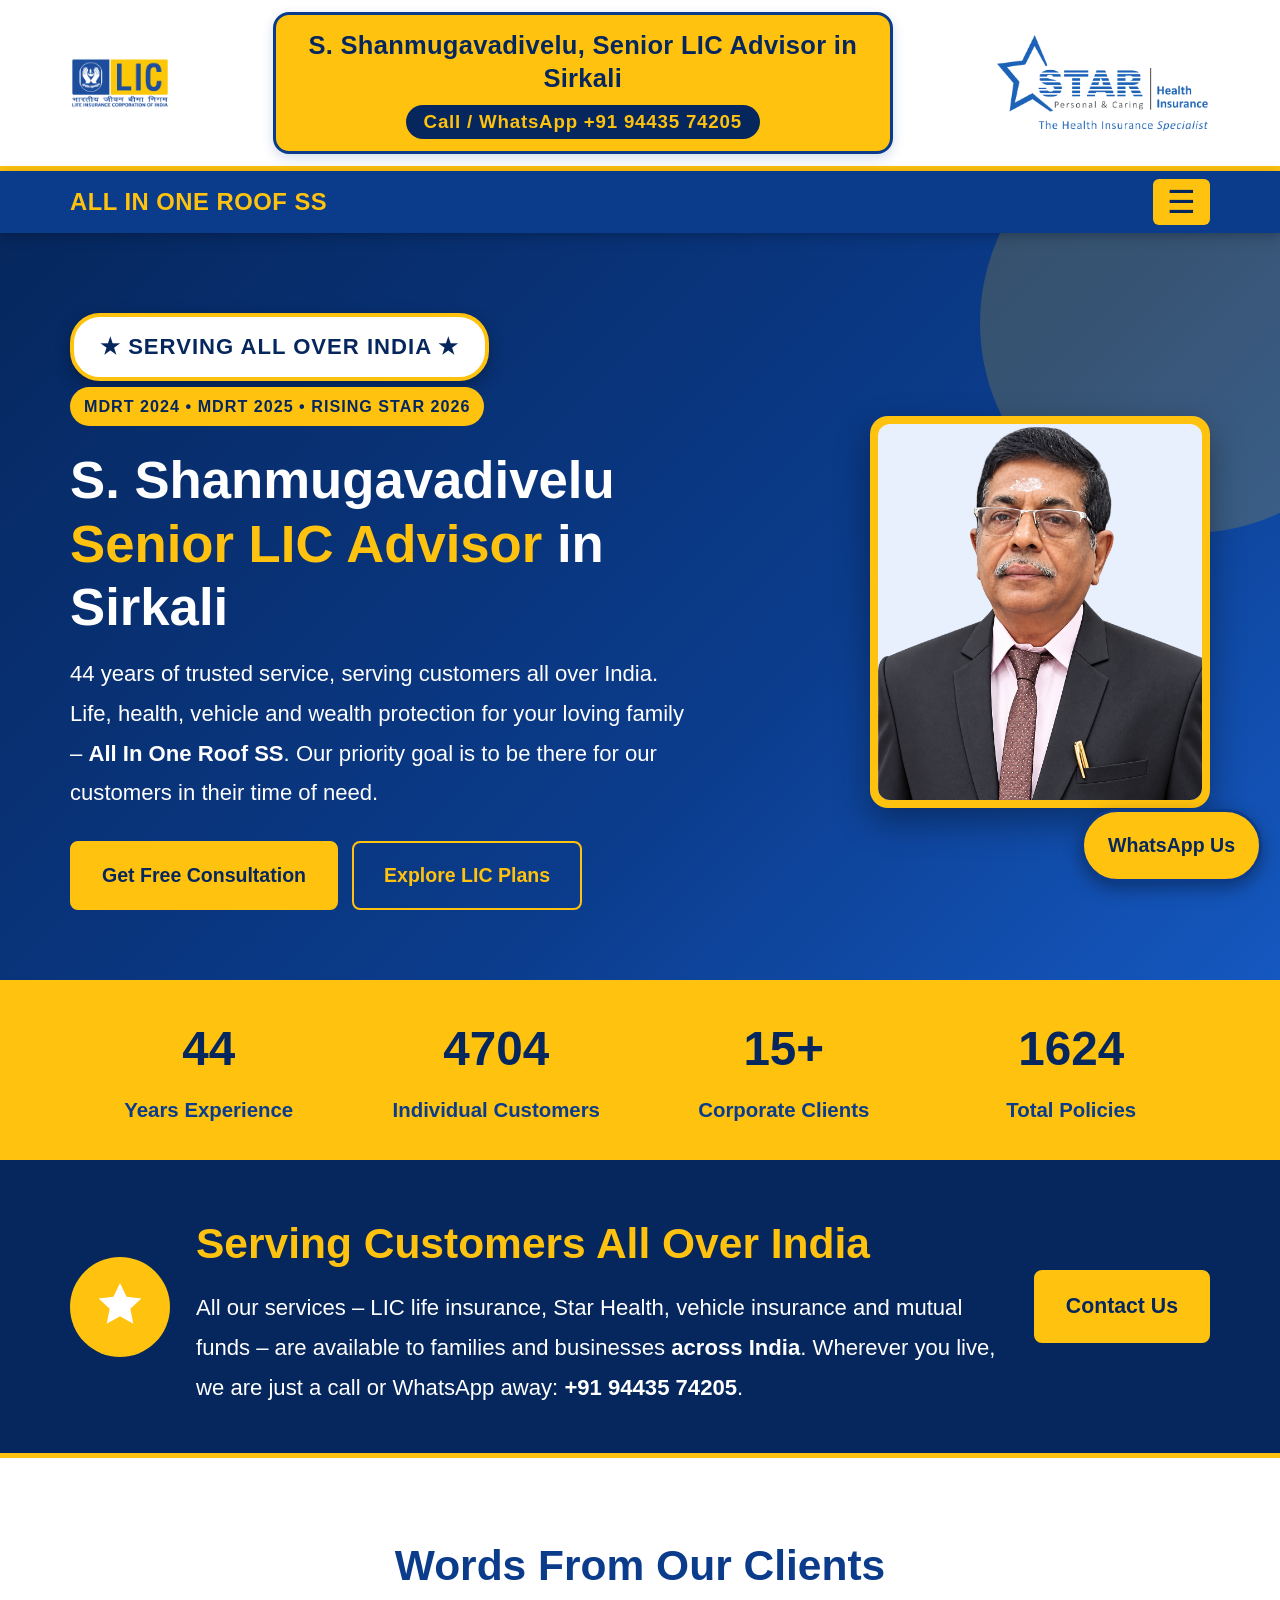
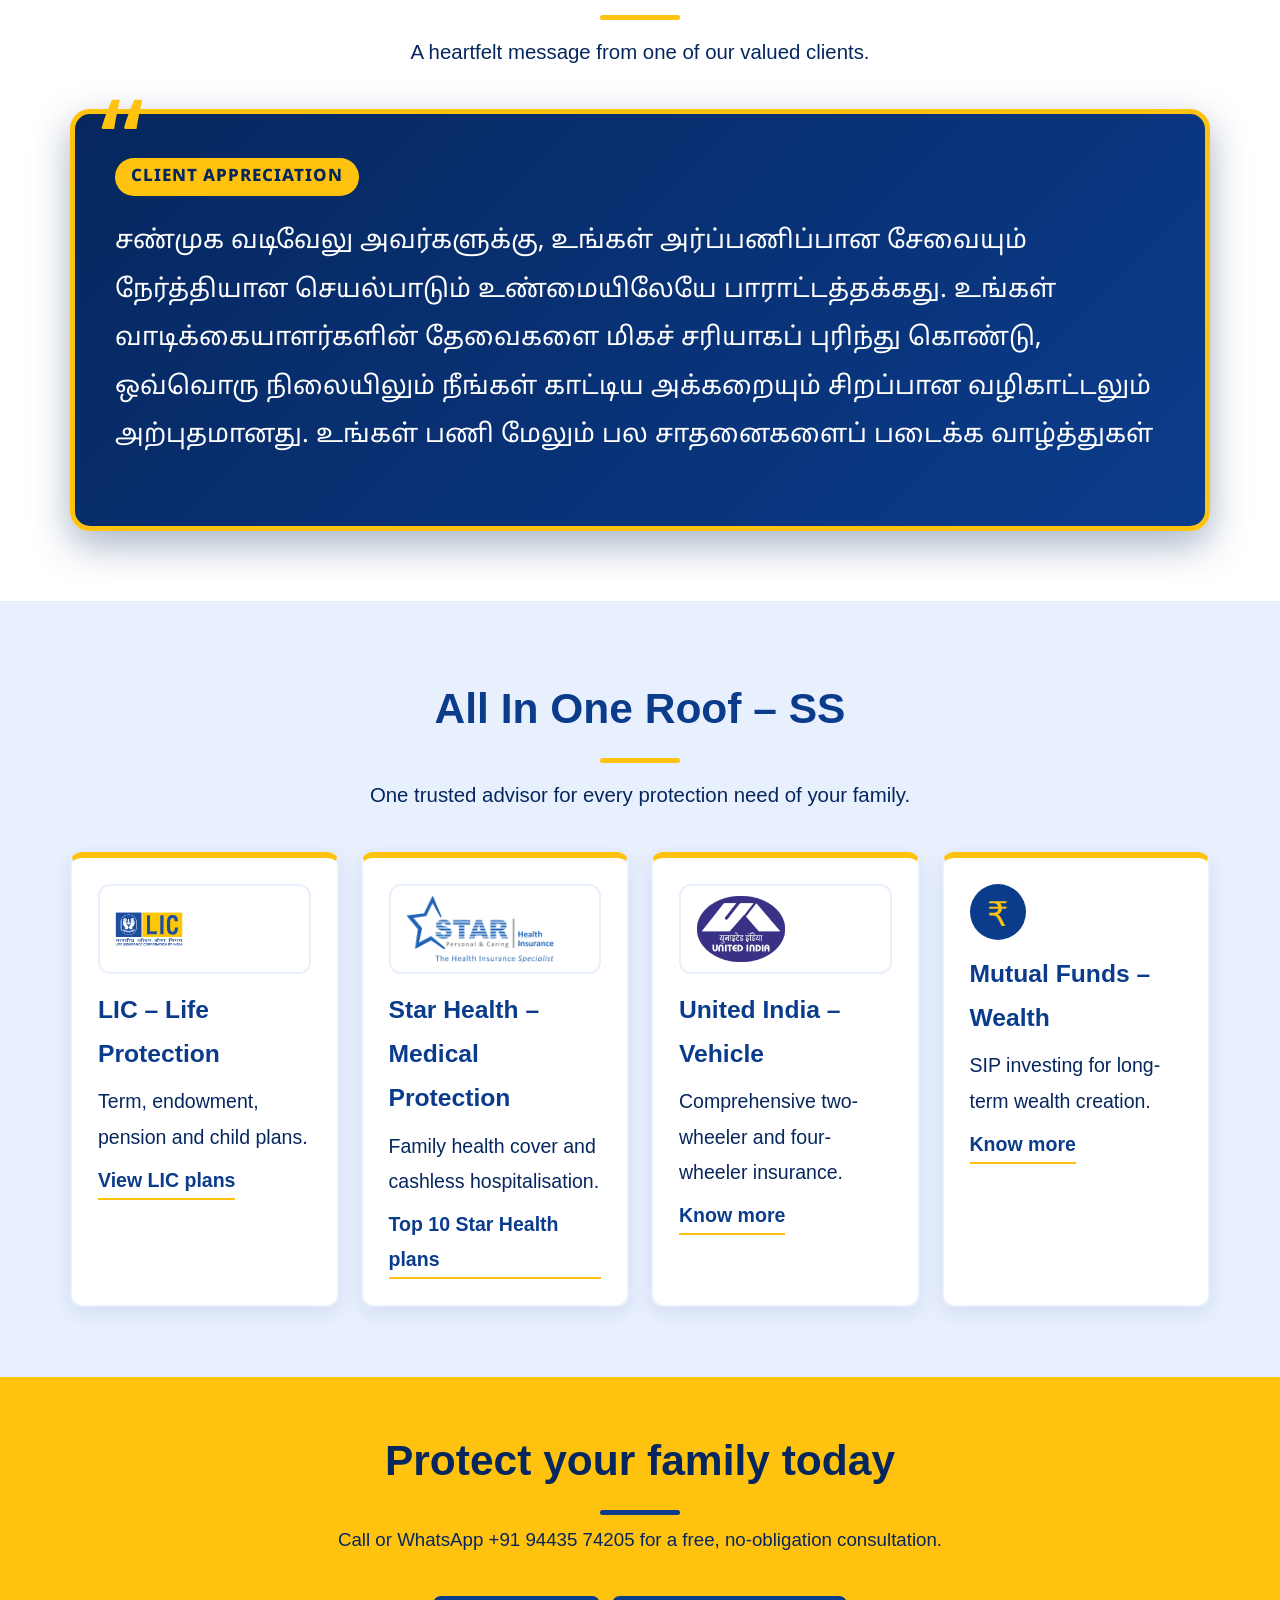
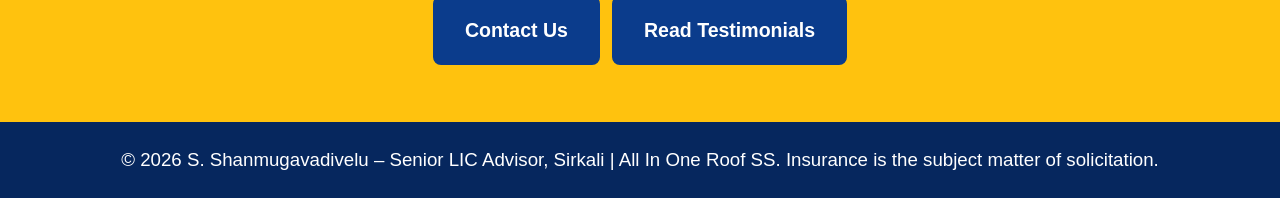
==== index.html @ 01f34f62 "Update Website" ====
<!DOCTYPE html>
<html lang="en">
<head>
<meta charset="UTF-8">
<meta name="viewport" content="width=device-width, initial-scale=1">
<title>S. Shanmugavadivelu | Senior LIC Advisor in Sirkali | MDRT | All In One Roof SS</title>
<meta name="description" content="S. Shanmugavadivelu, Senior LIC Advisor in Sirkali (Thanjavur Division) with 44 years of experience, serving customers all over India. MDRT 2024 and 2025. LIC, Star Health, vehicle insurance and mutual funds under one roof.">
<meta name="keywords" content="LIC advisor Sirkali, LIC agent Sirkazhi, MDRT LIC advisor, life insurance Sirkali, Star Health insurance Sirkali, vehicle insurance, mutual funds, Shanmugavadivelu">
<meta name="author" content="S. Shanmugavadivelu">
<meta name="robots" content="index, follow">
<link rel="canonical" href="https://www.shanmugavadivelulicadvisorsirkali.in//">
<meta property="og:type" content="website"><meta property="og:title" content="S. Shanmugavadivelu | Senior LIC Advisor in Sirkali | MDRT | All In One Roof SS"><meta property="og:description" content="S. Shanmugavadivelu, Senior LIC Advisor in Sirkali (Thanjavur Division) with 44 years of experience, serving customers all over India. MDRT 2024 and 2025. LIC, Star Health, vehicle insurance and mutual funds under one roof."><meta property="og:url" content="https://www.shanmugavadivelulicadvisorsirkali.in//index.html"><meta property="og:image" content="https://www.shanmugavadivelulicadvisorsirkali.in//images/poster-3.jpg">
<link rel="preconnect" href="https://fonts.googleapis.com"><link href="https://fonts.googleapis.com/css2?family=Noto+Sans+Tamil:wght@400;600&display=swap" rel="stylesheet">
<link rel="stylesheet" href="css/style.css">
<link rel="icon" type="image/x-icon" href="favicon.ico"><link rel="icon" type="image/png" sizes="512x512" href="images/favicon.png"><link rel="apple-touch-icon" href="images/apple-touch-icon.png">
<script type="application/ld+json">{"@context":"https://schema.org","@type":"InsuranceAgency","name":"All In One Roof SS - S. Shanmugavadivelu, LIC Advisor","url":"https://www.shanmugavadivelulicadvisorsirkali.in//","telephone":"+91-9443574205","email":"ssvelu77@gmail.com","address":{"@type":"PostalAddress","addressLocality":"Sirkali","addressRegion":"Tamil Nadu","addressCountry":"IN"},"areaServed":{"@type":"Country","name":"India"},"description":"Senior LIC Advisor with 44 years experience, MDRT 2024 and 2025.","founder":{"@type":"Person","name":"S. Shanmugavadivelu","jobTitle":"Senior LIC Advisor"},"sameAs":["https://www.facebook.com/shanmuga.vadivelu1","https://www.instagram.com/s.shanmugavadivelu"]}</script>
</head>
<body>
<div class="logos"><div class="wrap">
<a href="index.html" aria-label="LIC of India"><img src="images/lic-logo.png" alt="Life Insurance Corporation of India (LIC) logo" onerror="this.outerHTML='<span class=&quot;fb&quot; style=&quot;display:block&quot;>LIC of India</span>'"></a>
<a class="topbar" href="https://wa.me/919443574205" target="_blank" rel="noopener"><span class="nm">S. Shanmugavadivelu, Senior LIC Advisor in Sirkali</span><span class="ph">Call / WhatsApp +91 94435 74205</span></a>
<a href="star-health-plans.html" aria-label="Star Health Insurance"><img src="images/star-health-logo.png" alt="Star Health and Allied Insurance logo" onerror="this.outerHTML='<span class=&quot;fb&quot; style=&quot;display:block&quot;>Star Health Insurance</span>'"></a>
</div></div>
<header><div class="wrap"><div class="brand">ALL IN ONE ROOF SS</div>
<button class="menu" aria-label="Menu" onclick="document.getElementById('nav').classList.toggle('on')">&#9776;</button>
<nav id="nav" aria-label="Main navigation"><a href="index.html" class="active">Home</a><a href="about.html">About</a><a href="services.html">Services</a><a href="awards.html">Awards</a><a href="lic-plans.html">LIC Plans</a><a href="star-health-plans.html">Star Health</a><a href="gallery.html">Gallery</a><a href="testimonials.html">Testimonials</a><a href="contact.html">Contact</a></nav></div></header>

<main>
<section class="hero" id="home"><div class="wrap"><div>
<span class="tag big">&#9733; SERVING ALL OVER INDIA &#9733;</span> <span class="tag">MDRT 2024 &bull; MDRT 2025 &bull; RISING STAR 2026</span>
<h1>S. Shanmugavadivelu<br><span>Senior LIC Advisor</span> in Sirkali</h1>
<p>44 years of trusted service, serving customers all over India. Life, health, vehicle and wealth protection for your loving family &ndash; <strong>All In One Roof SS</strong>. Our priority goal is to be there for our customers in their time of need.</p>
<div class="btns"><a class="btn y" href="contact.html">Get Free Consultation</a><a class="btn o" href="lic-plans.html">Explore LIC Plans</a></div></div>
<div class="photo"><img src="images/shanmugavadivelu.jpg" alt="S. Shanmugavadivelu, Senior LIC Advisor and MDRT member, Sirkali"></div></div></section>
<div class="stats"><div class="wrap"><div><b data-n="44">0</b><small>Years Experience</small></div><div><b data-n="5000" data-s="+">0</b><small>Individual Customers</small></div><div><b data-n="15" data-s="+">0</b><small>Corporate Clients</small></div><div><b data-n="1699">0</b><small>Total Policies</small></div></div></div><section class="india"><div class="wrap"><div class="in-ico"><svg viewBox="0 0 24 24" width="54" height="54" aria-hidden="true"><path fill="#fff" d="M12 2.2l2.9 6.1 6.6.8-4.9 4.6 1.3 6.6L12 17l-5.9 3.3 1.3-6.6L2.5 9.1l6.6-.8z"/></svg></div><div><h2>Serving Customers All Over India</h2><p>All our services &ndash; LIC life insurance, Star Health, vehicle insurance and mutual funds &ndash; are available to families and businesses <strong>across India</strong>. Wherever you live, we are just a call or WhatsApp away: <strong>+91 94435 74205</strong>.</p></div><a class="btn y" href="contact.html">Contact Us</a></div></section>
<section><div class="wrap"><h2>Words From Our Clients</h2><p class="sub">A heartfelt message from one of our valued clients.</p><div class="feature tamil"><span class="lbl">CLIENT APPRECIATION</span><p>சண்முக வடிவேலு அவர்களுக்கு, உங்கள் அர்ப்பணிப்பான சேவையும் நேர்த்தியான செயல்பாடும் உண்மையிலேயே பாராட்டத்தக்கது. உங்கள் வாடிக்கையாளர்களின் தேவைகளை மிகச் சரியாகப் புரிந்து கொண்டு, ஒவ்வொரு நிலையிலும் நீங்கள் காட்டிய அக்கறையும் சிறப்பான வழிகாட்டலும் அற்புதமானது. உங்கள் பணி மேலும் பல சாதனைகளைப் படைக்க வாழ்த்துகள்</p></div></div></section><section class="alt"><div class="wrap"><h2>All In One Roof &ndash; SS</h2><p class="sub">One trusted advisor for every protection need of your family.</p><div class="grid"><article class="card"><div class="ico logo"><img src="images/lic-logo.png" alt="LIC of India logo" onerror="this.parentNode.classList.remove('logo');this.outerHTML='&#9829;'"></div><h3>LIC &ndash; Life Protection</h3><p>Term, endowment, pension and child plans.</p><a class="more" href="lic-plans.html">View LIC plans</a></article><article class="card"><div class="ico logo"><img src="images/star-health-logo.png" alt="Star Health Insurance logo" onerror="this.parentNode.classList.remove('logo');this.outerHTML='&#10010;'"></div><h3>Star Health &ndash; Medical Protection</h3><p>Family health cover and cashless hospitalisation.</p><a class="more" href="star-health-plans.html">Top 10 Star Health plans</a></article><article class="card"><div class="ico logo"><img src="images/united-india-logo.png" alt="United India Insurance logo" onerror="this.parentNode.classList.remove('logo');this.outerHTML='&#9971;'"></div><h3>United India &ndash; Vehicle</h3><p>Comprehensive two-wheeler and four-wheeler insurance.</p><a class="more" href="services.html">Know more</a></article><article class="card"><div class="ico logo"><img src="images/mutual-funds-logo.png" alt="Mutual Funds logo" onerror="this.parentNode.classList.remove('logo');this.outerHTML='&#8377;'"></div><h3>Mutual Funds &ndash; Wealth</h3><p>SIP investing for long-term wealth creation.</p><a class="more" href="services.html">Know more</a></article></div></div></section><div class="cta"><h2>Protect your family today</h2><p>Call or WhatsApp +91 94435 74205 for a free, no-obligation consultation.</p><br><a class="btn" href="contact.html">Contact Us</a><a class="btn" href="testimonials.html">Read Testimonials</a></div>
</main>
<footer>&copy; <span id="yr"></span> S. Shanmugavadivelu &ndash; Senior LIC Advisor, Sirkali | All In One Roof SS. Insurance is the subject matter of solicitation.</footer>
<a class="wa" href="https://wa.me/919443574205" target="_blank" rel="noopener">WhatsApp Us</a>
<div class="lb" id="lb" onclick="this.classList.remove('on')"><img id="lbi" alt="Enlarged achievement photo"></div>
<script src="js/data.js"></script><script src="js/main.js"></script>
</body>
</html>
---- css/style.css ----
:root{--blue:#0B3C8C;--blue-d:#06275E;--blue-l:#E8F0FD;--yellow:#FFC20E;--yellow-l:#FFF6D6;--white:#fff}
*{box-sizing:border-box;margin:0;padding:0}
html{scroll-behavior:smooth}
body{font-family:'Segoe UI',Arial,sans-serif;color:var(--blue-d);background:#fff;line-height:1.65}
a{color:inherit;text-decoration:none}
.wrap{max-width:1180px;margin:auto;padding:0 20px}
.logos{background:#fff;border-bottom:4px solid var(--yellow)}
.logos .wrap{display:flex;justify-content:space-between;align-items:center;gap:16px;padding-top:10px;padding-bottom:10px}
.logos img{height:64px;width:auto;display:block}
.logos .fb{display:none;font-weight:800;font-size:22px;color:var(--blue)}
header{background:var(--blue);position:sticky;top:0;z-index:50;box-shadow:0 3px 12px rgba(0,0,0,.25)}
header .wrap{display:flex;justify-content:space-between;align-items:center;min-height:62px}
.brand{color:var(--yellow);font-weight:800;font-size:18px;letter-spacing:.5px}
nav a{color:#fff;margin-left:20px;font-weight:600;font-size:15px;padding:6px 0;border-bottom:2px solid transparent}
nav a:hover{color:var(--yellow);border-color:var(--yellow)}
.menu{display:none;background:var(--yellow);border:0;color:var(--blue-d);font-size:22px;padding:2px 12px;border-radius:6px;cursor:pointer}
.hero{background:linear-gradient(135deg,var(--blue-d),var(--blue) 60%,#1558C0);color:#fff;padding:80px 0 70px;position:relative;overflow:hidden}
.hero:after{content:"";position:absolute;right:-120px;top:-120px;width:420px;height:420px;border-radius:50%;background:var(--yellow);opacity:.18}
.hero .wrap{position:relative;z-index:1;display:grid;grid-template-columns:1.3fr 1fr;gap:40px;align-items:center}
.tag{display:inline-block;background:var(--yellow);color:var(--blue-d);font-weight:800;padding:5px 14px;border-radius:30px;font-size:13px;letter-spacing:1px}
h1{font-size:2.6rem;line-height:1.2;margin:16px 0}
h1 span{color:var(--yellow)}
.hero p{font-size:1.1rem;max-width:560px}
.btns{margin-top:28px;display:flex;gap:14px;flex-wrap:wrap}
.btn{display:inline-block;padding:13px 28px;border-radius:8px;font-weight:700;border:2px solid var(--yellow);transition:.2s;cursor:pointer}
.btn.y{background:var(--yellow);color:var(--blue-d)}
.btn.o{color:var(--yellow)}
.btn:hover{transform:translateY(-3px);box-shadow:0 8px 18px rgba(0,0,0,.3)}
.photo{background:var(--yellow);padding:8px;border-radius:18px;box-shadow:0 14px 34px rgba(0,0,0,.35);max-width:340px;margin-left:auto}
.photo img{width:100%;border-radius:12px;display:block;background:var(--blue-l);min-height:300px;object-fit:cover}
.stats{background:var(--yellow)}
.stats .wrap{display:grid;grid-template-columns:repeat(4,1fr);text-align:center;padding-top:26px;padding-bottom:26px;gap:10px}
.stats b{display:block;font-size:2.2rem;color:var(--blue-d)}
.stats small{font-weight:700;color:var(--blue)}
section{padding:70px 0}
section.alt{background:var(--blue-l)}
h2{font-size:2rem;color:var(--blue);text-align:center;margin-bottom:8px}
h2:after{content:"";display:block;width:80px;height:5px;background:var(--yellow);margin:10px auto 0;border-radius:3px}
.sub{text-align:center;max-width:680px;margin:14px auto 38px}
.grid{display:grid;gap:22px;grid-template-columns:repeat(auto-fit,minmax(250px,1fr))}
.card{background:#fff;border:2px solid var(--blue-l);border-top:6px solid var(--yellow);border-radius:12px;padding:26px;box-shadow:0 6px 18px rgba(11,60,140,.1);transition:.2s}
.card:hover{transform:translateY(-6px);border-color:var(--blue)}
.card h3{color:var(--blue);margin-bottom:8px}
.ico{font-size:2rem;background:var(--blue);color:var(--yellow);width:56px;height:56px;border-radius:50%;display:grid;place-items:center;margin-bottom:12px}
.about{display:grid;grid-template-columns:1fr 1fr;gap:40px;align-items:start}
.about ul{list-style:none;margin-top:12px}
.about li{padding:8px 0 8px 30px;position:relative;border-bottom:1px dashed var(--blue-l)}
.about li:before{content:"★";position:absolute;left:0;color:var(--yellow);text-shadow:0 0 1px var(--blue)}
.awards{display:grid;gap:16px;grid-template-columns:repeat(auto-fit,minmax(170px,1fr))}
.award{background:var(--blue);color:#fff;text-align:center;padding:24px 12px;border-radius:12px;border-bottom:6px solid var(--yellow)}
.award b{display:block;font-size:1.5rem;color:var(--yellow)}
.plans{display:grid;gap:22px;grid-template-columns:repeat(auto-fill,minmax(310px,1fr))}
.plan{background:#fff;border-radius:12px;overflow:hidden;box-shadow:0 6px 18px rgba(11,60,140,.15)}
.plan h3{background:var(--blue);color:#fff;padding:16px 18px;font-size:1.05rem}
.plan h3 small{display:block;color:var(--yellow);font-weight:600}
.plan table{width:100%;border-collapse:collapse;font-size:.92rem}
.plan td{padding:8px 16px;border-bottom:1px solid var(--blue-l);vertical-align:top}
.plan td:first-child{font-weight:700;color:var(--blue);width:38%;background:var(--yellow-l)}
.plan .btn{margin:14px 16px;padding:9px 20px;background:var(--yellow);border-color:var(--yellow);color:var(--blue-d);font-size:.9rem}
.note{text-align:center;margin-top:24px;font-size:.88rem}
.gallery{display:grid;gap:14px;grid-template-columns:repeat(auto-fill,minmax(200px,1fr))}
.gallery figure{border:4px solid var(--yellow);border-radius:10px;overflow:hidden;background:var(--blue-l);cursor:pointer}
.gallery img{width:100%;height:230px;object-fit:cover;display:block;transition:.3s}
.gallery figure:hover img{transform:scale(1.07)}
.gallery figcaption{background:var(--blue);color:#fff;font-size:.8rem;padding:6px;text-align:center}
.lb{position:fixed;inset:0;background:rgba(6,39,94,.94);display:none;place-items:center;z-index:99;padding:20px}
.lb.on{display:grid}
.lb img{max-width:95%;max-height:90vh;border:5px solid var(--yellow);border-radius:8px}
.tgrid{display:grid;gap:18px;grid-template-columns:repeat(auto-fit,minmax(260px,1fr))}
.t{background:#fff;border-left:6px solid var(--yellow);border-radius:10px;padding:20px;box-shadow:0 5px 14px rgba(11,60,140,.12)}
.t:before{content:"\201C";font-size:3rem;color:var(--yellow);line-height:.5;display:block;text-shadow:0 0 1px var(--blue)}
.t b{color:var(--blue);display:block}
.t span{font-size:.88rem}
.t.big{background:var(--blue);color:#fff}
.t.big b{color:var(--yellow)}
.contact{background:var(--blue);color:#fff}
.contact h2{color:#fff}
.cgrid{display:grid;gap:22px;grid-template-columns:repeat(auto-fit,minmax(240px,1fr))}
.cbox{background:var(--blue-d);border:2px solid var(--yellow);border-radius:12px;padding:22px;text-align:center}
.cbox b{color:var(--yellow);display:block;margin-bottom:6px}
.cbox a:hover{color:var(--yellow);text-decoration:underline}
footer{background:var(--blue-d);color:#fff;text-align:center;padding:22px 20px;border-top:5px solid var(--yellow);font-size:.9rem}
.wa{position:fixed;right:18px;bottom:18px;background:var(--yellow);color:var(--blue-d);font-weight:800;padding:14px 20px;border-radius:40px;box-shadow:0 6px 18px rgba(0,0,0,.35);z-index:60;border:3px solid var(--blue)}
@media(max-width:860px){.hero .wrap,.about{grid-template-columns:1fr}.photo{margin:auto}.stats .wrap{grid-template-columns:repeat(2,1fr)}h1{font-size:2rem}.menu{display:block}nav{display:none;position:absolute;top:62px;left:0;right:0;background:var(--blue-d);padding:10px 20px}nav.on{display:block}nav a{display:block;margin:0;padding:10px 0}.logos img{height:48px}}

nav a.active{color:var(--yellow);border-color:var(--yellow)}
.banner{background:linear-gradient(135deg,var(--blue-d),var(--blue));color:#fff;text-align:center;padding:54px 20px;border-bottom:6px solid var(--yellow)}
.banner h1{margin:0 0 8px;font-size:2.3rem}.banner h1 span{color:var(--yellow)}.banner p{max-width:680px;margin:auto}
.crumb{background:var(--yellow);padding:8px 0;font-size:.9rem;font-weight:600}.crumb a{color:var(--blue)}
.tamil{font-family:'Noto Sans Tamil','Latha','Nirmala UI',sans-serif}
.feature{background:linear-gradient(135deg,var(--blue-d),var(--blue));color:#fff;border:5px solid var(--yellow);border-radius:20px;padding:44px 40px;position:relative;box-shadow:0 14px 38px rgba(6,39,94,.35)}
.feature:before{content:"\201C";position:absolute;top:-8px;left:22px;font-size:7rem;line-height:1;color:var(--yellow)}
.feature .lbl{display:inline-block;background:var(--yellow);color:var(--blue-d);font-weight:800;padding:4px 16px;border-radius:30px;font-size:.85rem;letter-spacing:1px}
.feature p{font-size:1.3rem;line-height:1.95;margin:22px 0}
.feature .who{border-top:2px solid var(--yellow);padding-top:16px}
.feature .who b{color:var(--yellow);font-size:1.25rem;display:block}
.cta{background:var(--yellow);text-align:center;padding:46px 20px}.cta h2{color:var(--blue-d)}.cta h2:after{background:var(--blue)}
.cta .btn{background:var(--blue);color:#fff;border-color:var(--blue);margin:6px}
.card a.more{color:var(--blue);font-weight:700;display:inline-block;margin-top:8px;border-bottom:2px solid var(--yellow)}
.plan.star h3{background:var(--blue-d);border-bottom:4px solid var(--yellow)}
.sh{display:flex;gap:8px;justify-content:center;margin:0 0 26px;flex-wrap:wrap}
.sh a{padding:8px 20px;border-radius:30px;font-weight:700;border:2px solid var(--blue);color:var(--blue)}.sh a.on,.sh a:hover{background:var(--blue);color:var(--yellow)}

.india{background:var(--blue-d);color:#fff;padding:34px 0;border-top:5px solid var(--yellow);border-bottom:5px solid var(--yellow)}
.india .wrap{display:flex;align-items:center;gap:26px;flex-wrap:wrap}
.india h2{color:var(--yellow);text-align:left;font-size:1.7rem;margin:0 0 6px}.india h2:after{display:none}
.india .in-ico{font-size:3.2rem;background:var(--yellow);border-radius:50%;width:82px;height:82px;display:grid;place-items:center}
.india .wrap>div:nth-child(2){flex:1;min-width:260px}
.hero .tag{margin:0 6px 6px 0}

/* ===== LARGE-FONT / SENIOR-FRIENDLY OVERRIDES ===== */
html{font-size:106.25%}
body{font-size:1.1rem;line-height:1.8}
.brand{font-size:1.4rem}
nav a{font-size:1.1rem;margin-left:18px}
.menu{font-size:1.9rem;padding:4px 14px}
.tag{font-size:.95rem}
h1{font-size:3.1rem}
h2{font-size:2.5rem}
.hero p{font-size:1.3rem;max-width:640px}
.btn{font-size:1.15rem;padding:15px 30px}
.stats b{font-size:2.8rem}
.stats small{font-size:1.2rem}
.sub{font-size:1.2rem;max-width:760px}
.card h3{font-size:1.45rem}
.card p{font-size:1.15rem}
.card a.more{font-size:1.15rem}
.plan h3{font-size:1.3rem}
.plan table{font-size:1.1rem}
.plan td{padding:10px 16px}
.plan td:first-child{width:36%}
.plan .btn{font-size:1.05rem}
.note{font-size:1.1rem}
.award{font-size:1.15rem}
.award b{font-size:1.8rem}
.about li{font-size:1.15rem}
.gallery figcaption{font-size:1rem;padding:8px}
.t{font-size:1.1rem}
.t span{font-size:1.1rem}
.cbox{font-size:1.2rem}
.banner h1{font-size:2.8rem}
.banner p{font-size:1.3rem;max-width:760px}
.crumb{font-size:1.1rem}
.feature p{font-size:1.5rem;line-height:1.9}
.feature .lbl{font-size:1rem}
.sh a{font-size:1.1rem}
footer{font-size:1.1rem;line-height:1.7}
.wa{font-size:1.15rem;padding:16px 24px}

/* ===== PROMINENT "SERVING ALL OVER INDIA" ===== */
.topbar{display:block;background:var(--yellow);color:var(--blue-d);text-align:center;font-weight:800;font-size:1.35rem;letter-spacing:.8px;padding:12px 16px;border-bottom:4px solid var(--blue-d);line-height:1.4}
.topbar span{display:inline-block;margin:2px 10px}
.topbar .ph{background:var(--blue-d);color:var(--yellow);padding:3px 16px;border-radius:30px;font-size:1.1rem}
.topbar:hover .ph{background:var(--blue)}
.hero .tag.big{font-size:1.3rem;padding:10px 26px;background:#fff;color:var(--blue-d);border:4px solid var(--yellow);box-shadow:0 6px 16px rgba(0,0,0,.3)}
.india{padding:46px 0}
.india h2{font-size:2.5rem}
.india p{font-size:1.3rem}
.india .in-ico{font-size:4rem;width:100px;height:100px}
.india .btn{font-size:1.25rem}

@media(max-width:1280px){
.menu{display:block}
nav{display:none;position:absolute;top:100%;left:0;right:0;background:var(--blue-d);padding:10px 20px}
nav.on{display:block}
nav a{display:block;margin:0;padding:12px 0;font-size:1.2rem}
}
@media(max-width:860px){
h1{font-size:2.3rem}
h2{font-size:2rem}
.banner h1{font-size:2.2rem}
.topbar{font-size:1.15rem}
.india h2{font-size:2rem}
.feature{padding:36px 22px}
.feature p{font-size:1.3rem}
.logos img{height:52px}
}

.newtag{display:inline-block;background:var(--yellow);color:var(--blue-d);font-weight:800;font-size:.8rem;padding:1px 10px;border-radius:20px;margin-left:8px;letter-spacing:1px}

/* ===== PLAN CARDS: title only + View Details popup ===== */
.plans{grid-template-columns:repeat(auto-fill,minmax(300px,1fr))}
.plan-act{display:flex;gap:10px;flex-wrap:wrap;padding:6px 16px 16px}
.plan-act .btn,.plan .plan-act .btn{margin:0;padding:11px 20px;font-size:1.05rem}
.plan .btn.vd{background:var(--blue);color:#fff;border-color:var(--blue)}
.pm{position:fixed;inset:0;background:rgba(6,39,94,.88);display:none;place-items:center;z-index:100;padding:16px}
.pm.on{display:grid}
.pm-box{position:relative;background:#fff;border:5px solid var(--yellow);border-radius:14px;max-width:680px;width:100%;max-height:92vh;overflow:auto}
.pm-box .plan{box-shadow:none;border-radius:0}
.pm-x{position:sticky;top:0;float:right;margin:8px 10px 0 0;z-index:2;width:46px;height:46px;border-radius:50%;border:3px solid var(--blue);background:var(--yellow);color:var(--blue-d);font-size:2rem;line-height:1;cursor:pointer;font-weight:700}

/* ===== MERGED TOP BAR: LIC logo | name + phone | Star Health logo ===== */
.logos{border-bottom:5px solid var(--yellow)}
.logos .wrap{display:flex;justify-content:space-between;align-items:center;gap:20px;padding-top:12px;padding-bottom:12px}
.logos img{height:100px;width:auto;max-width:100%;display:block}
.logos .fb{font-size:1.6rem}
.logos .topbar{flex:1;max-width:620px;display:flex;flex-direction:column;align-items:center;gap:8px;background:var(--yellow);color:var(--blue-d);border:3px solid var(--blue);border-radius:16px;padding:12px 18px;text-align:center;box-shadow:0 4px 12px rgba(11,60,140,.18)}
.logos .topbar .nm{font-size:1.5rem;font-weight:800;line-height:1.3;letter-spacing:.3px}
.logos .topbar .ph{background:var(--blue-d);color:var(--yellow);padding:4px 18px;border-radius:30px;font-size:1.1rem;font-weight:800;margin:0}
@media(max-width:860px){
.logos .wrap{flex-wrap:wrap;justify-content:space-between}
.logos img{height:72px}
.logos .topbar{order:3;flex-basis:100%;max-width:none}
.logos .topbar .nm{font-size:1.25rem}
}

/* ===== LOGOS INSIDE SERVICE CARDS + CENTERED STAR ===== */
.ico.logo{width:auto;height:90px;border-radius:12px;background:#fff;border:2px solid var(--blue-l);padding:8px 14px;display:flex;align-items:center;justify-content:flex-start;margin-bottom:14px}
.ico.logo img{height:100%;width:auto;max-width:190px;object-fit:contain;display:block}
.india .in-ico{padding:0;line-height:0;display:grid;place-items:center}
.india .in-ico svg{display:block;margin-top:-3px}
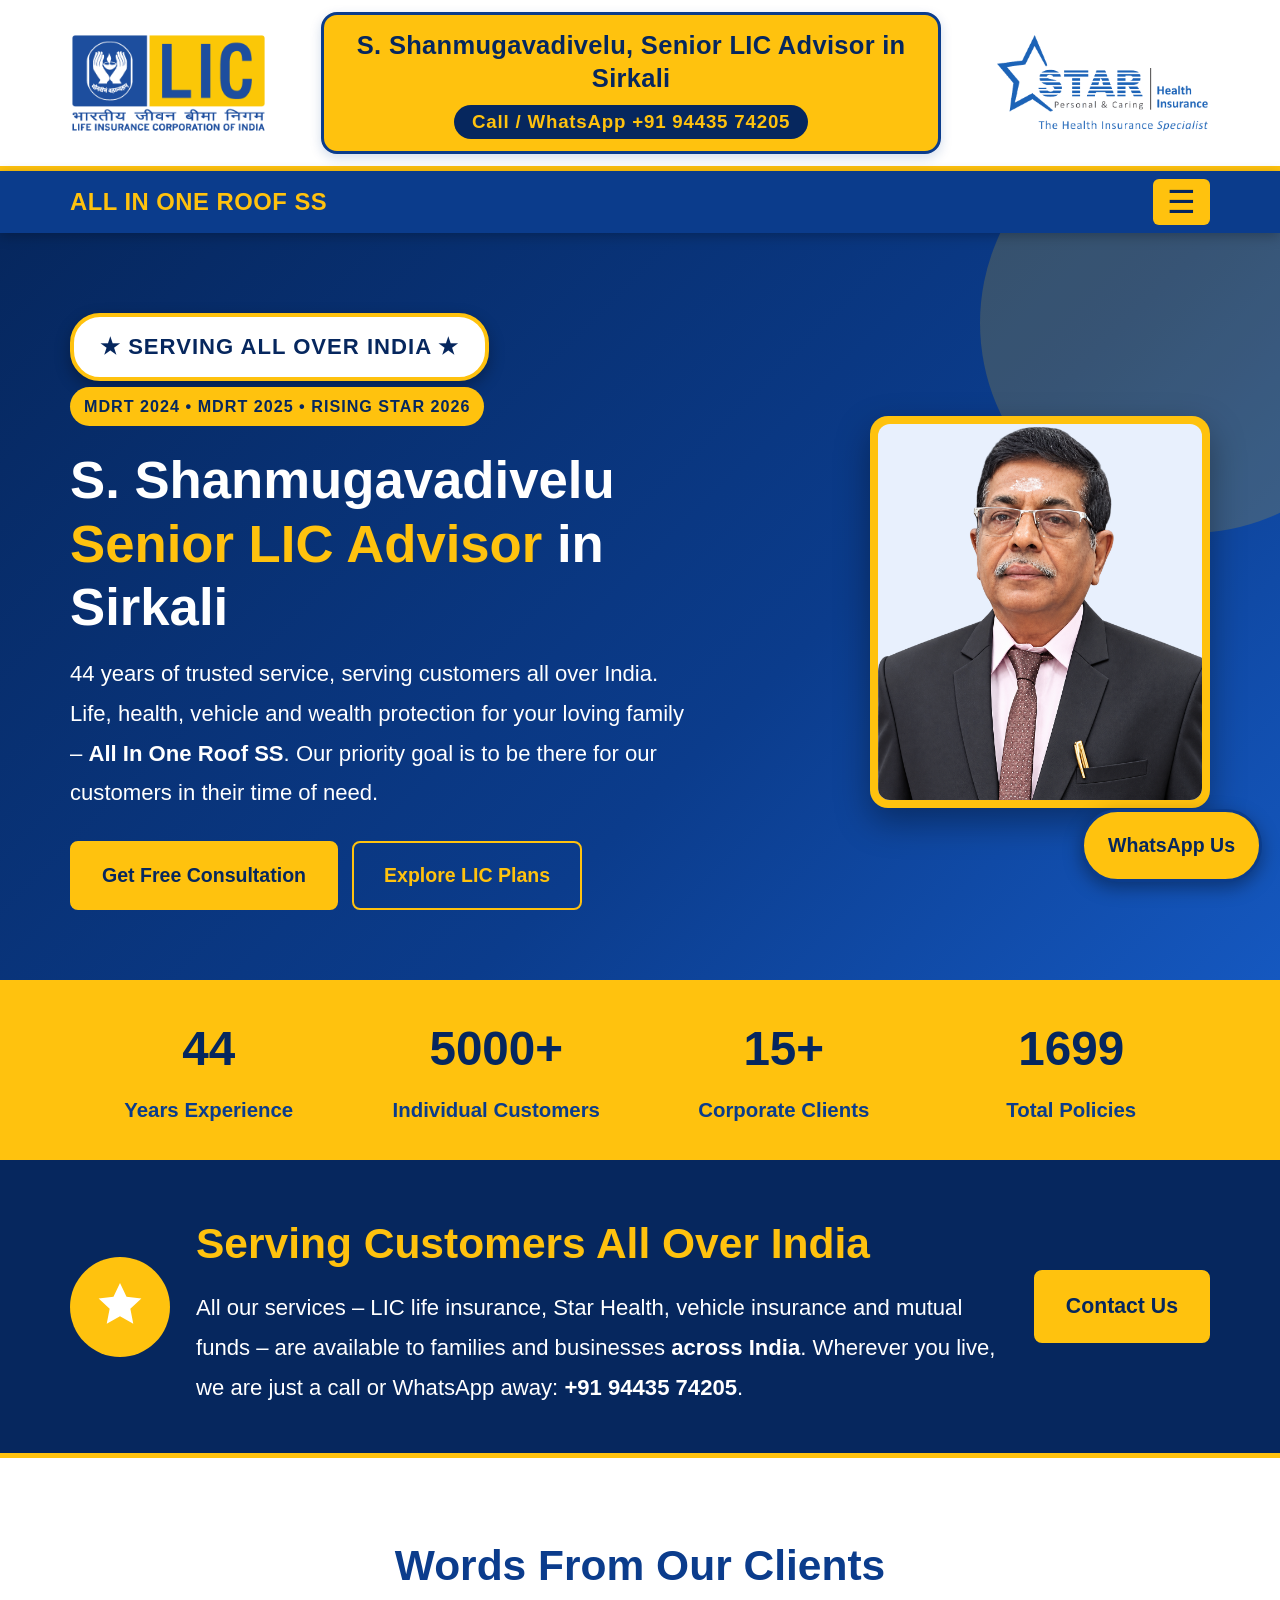
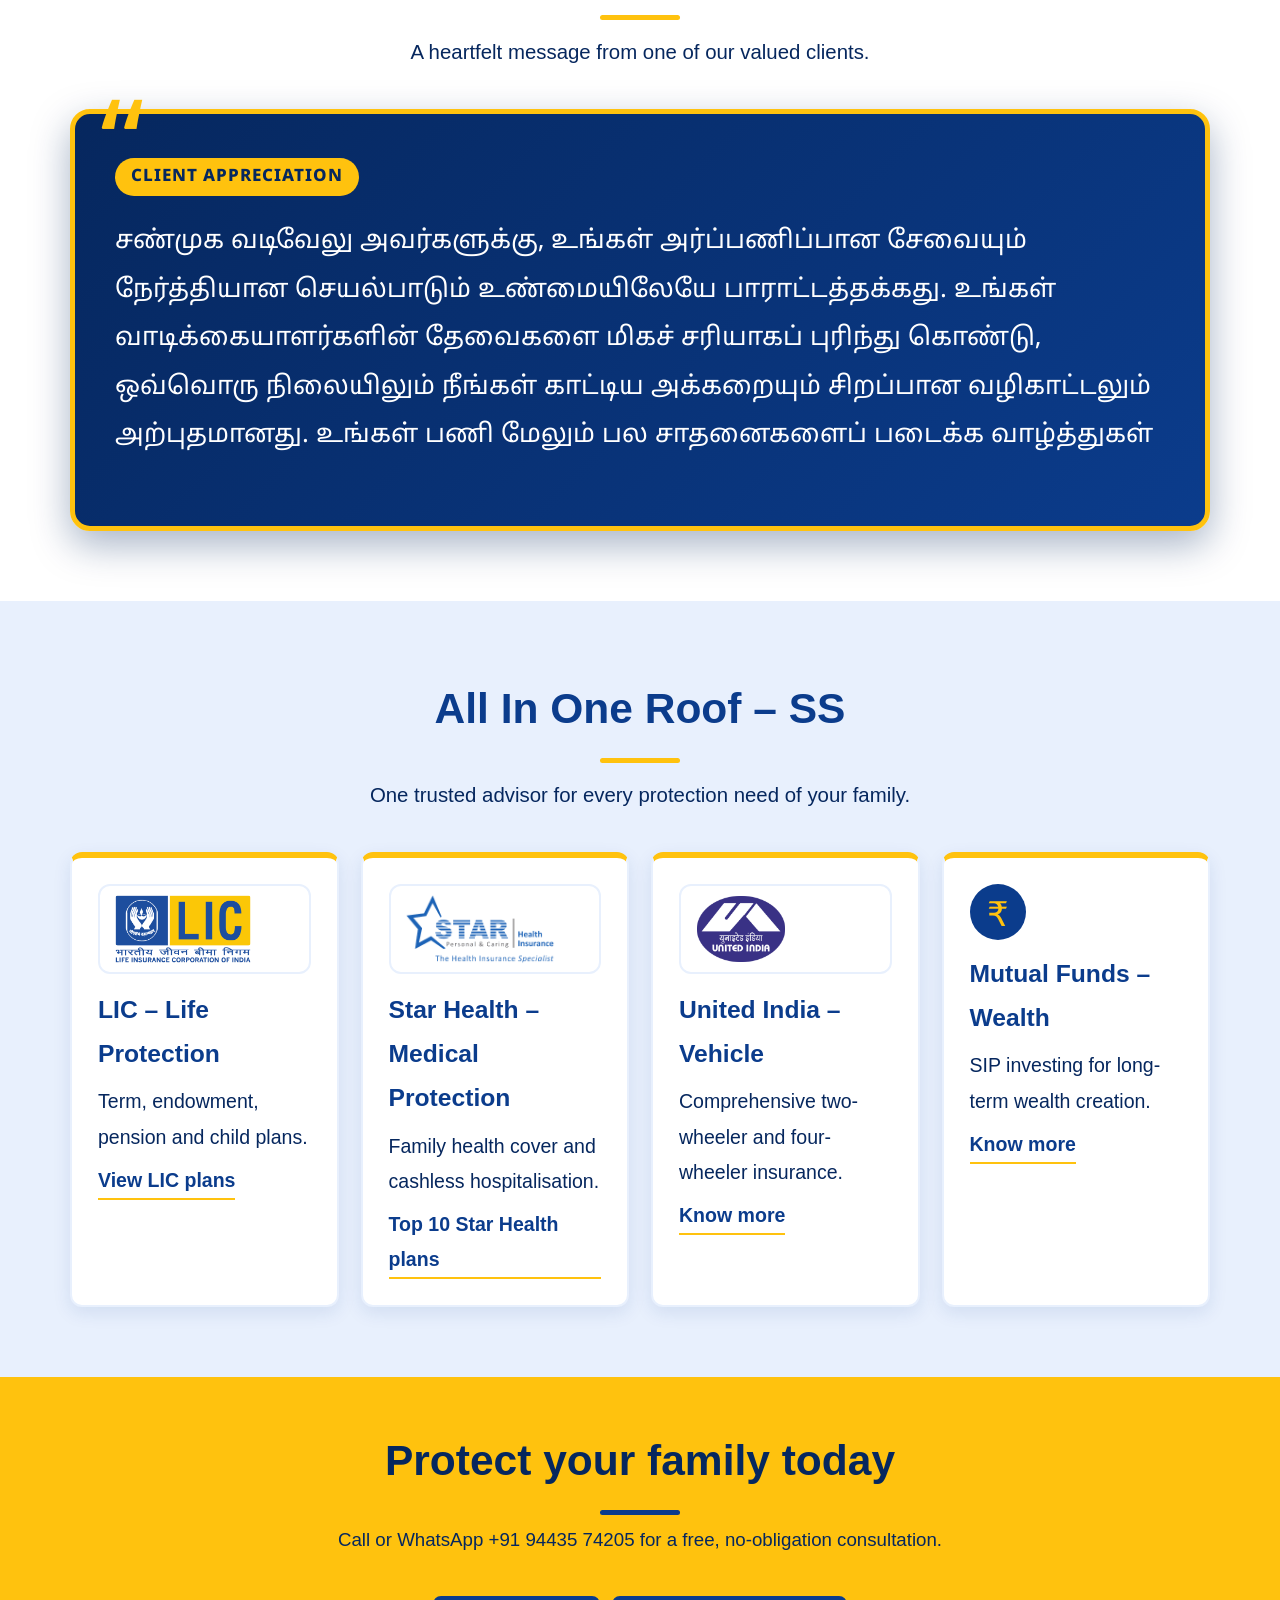
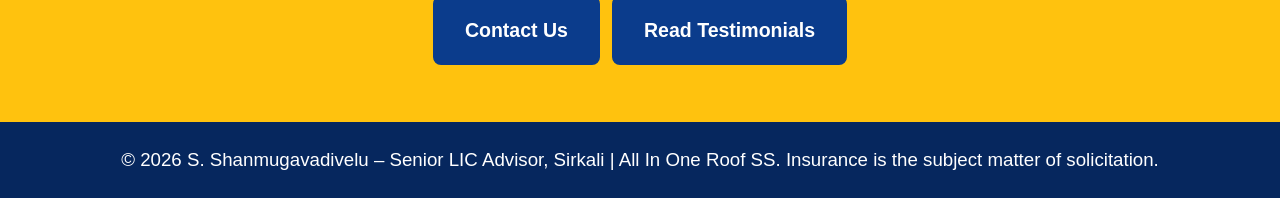
==== commit 4470d13d: "Update website" ====
--- a/index.html
+++ b/index.html
@@ -30,7 +30,7 @@
 <span class="tag big">&#9733; SERVING ALL OVER INDIA &#9733;</span> <span class="tag">MDRT 2024 &bull; MDRT 2025 &bull; RISING STAR 2026</span>
 <h1>S. Shanmugavadivelu<br><span>Senior LIC Advisor</span> in Sirkali</h1>
 <p>44 years of trusted service, serving customers all over India. Life, health, vehicle and wealth protection for your loving family &ndash; <strong>All In One Roof SS</strong>. Our priority goal is to be there for our customers in their time of need.</p>
-<div class="btns"><a class="btn y" href="contact.html">Get Free Consultation</a><a class="btn o" href="lic-plans.html">Explore LIC Plans</a></div></div>
+<div class="btns"><a class="btn y" href="contact.html#consult">Get Free Consultation</a><a class="btn o" href="lic-plans.html">Explore LIC Plans</a></div></div>
 <div class="photo"><img src="images/shanmugavadivelu.jpg" alt="S. Shanmugavadivelu, Senior LIC Advisor and MDRT member, Sirkali"></div></div></section>
 <div class="stats"><div class="wrap"><div><b data-n="44">0</b><small>Years Experience</small></div><div><b data-n="5000" data-s="+">0</b><small>Individual Customers</small></div><div><b data-n="15" data-s="+">0</b><small>Corporate Clients</small></div><div><b data-n="1699">0</b><small>Total Policies</small></div></div></div><section class="india"><div class="wrap"><div class="in-ico"><svg viewBox="0 0 24 24" width="54" height="54" aria-hidden="true"><path fill="#fff" d="M12 2.2l2.9 6.1 6.6.8-4.9 4.6 1.3 6.6L12 17l-5.9 3.3 1.3-6.6L2.5 9.1l6.6-.8z"/></svg></div><div><h2>Serving Customers All Over India</h2><p>All our services &ndash; LIC life insurance, Star Health, vehicle insurance and mutual funds &ndash; are available to families and businesses <strong>across India</strong>. Wherever you live, we are just a call or WhatsApp away: <strong>+91 94435 74205</strong>.</p></div><a class="btn y" href="contact.html">Contact Us</a></div></section>
 <section><div class="wrap"><h2>Words From Our Clients</h2><p class="sub">A heartfelt message from one of our valued clients.</p><div class="feature tamil"><span class="lbl">CLIENT APPRECIATION</span><p>சண்முக வடிவேலு அவர்களுக்கு, உங்கள் அர்ப்பணிப்பான சேவையும் நேர்த்தியான செயல்பாடும் உண்மையிலேயே பாராட்டத்தக்கது. உங்கள் வாடிக்கையாளர்களின் தேவைகளை மிகச் சரியாகப் புரிந்து கொண்டு, ஒவ்வொரு நிலையிலும் நீங்கள் காட்டிய அக்கறையும் சிறப்பான வழிகாட்டலும் அற்புதமானது. உங்கள் பணி மேலும் பல சாதனைகளைப் படைக்க வாழ்த்துகள்</p></div></div></section><section class="alt"><div class="wrap"><h2>All In One Roof &ndash; SS</h2><p class="sub">One trusted advisor for every protection need of your family.</p><div class="grid"><article class="card"><div class="ico logo"><img src="images/lic-logo.png" alt="LIC of India logo" onerror="this.parentNode.classList.remove('logo');this.outerHTML='&#9829;'"></div><h3>LIC &ndash; Life Protection</h3><p>Term, endowment, pension and child plans.</p><a class="more" href="lic-plans.html">View LIC plans</a></article><article class="card"><div class="ico logo"><img src="images/star-health-logo.png" alt="Star Health Insurance logo" onerror="this.parentNode.classList.remove('logo');this.outerHTML='&#10010;'"></div><h3>Star Health &ndash; Medical Protection</h3><p>Family health cover and cashless hospitalisation.</p><a class="more" href="star-health-plans.html">Top 10 Star Health plans</a></article><article class="card"><div class="ico logo"><img src="images/united-india-logo.png" alt="United India Insurance logo" onerror="this.parentNode.classList.remove('logo');this.outerHTML='&#9971;'"></div><h3>United India &ndash; Vehicle</h3><p>Comprehensive two-wheeler and four-wheeler insurance.</p><a class="more" href="services.html">Know more</a></article><article class="card"><div class="ico logo"><img src="images/mutual-funds-logo.png" alt="Mutual Funds logo" onerror="this.parentNode.classList.remove('logo');this.outerHTML='&#8377;'"></div><h3>Mutual Funds &ndash; Wealth</h3><p>SIP investing for long-term wealth creation.</p><a class="more" href="services.html">Know more</a></article></div></div></section><div class="cta"><h2>Protect your family today</h2><p>Call or WhatsApp +91 94435 74205 for a free, no-obligation consultation.</p><br><a class="btn" href="contact.html">Contact Us</a><a class="btn" href="testimonials.html">Read Testimonials</a></div>
--- a/css/style.css
+++ b/css/style.css
@@ -210,3 +210,22 @@
 .ico.logo img{height:100%;width:auto;max-width:190px;object-fit:contain;display:block}
 .india .in-ico{padding:0;line-height:0;display:grid;place-items:center}
 .india .in-ico svg{display:block;margin-top:-3px}
+
+/* ===== WHATSAPP CONSULTATION FORM ===== */
+.cform{max-width:640px;margin:0 auto;background:#fff;border:4px solid var(--yellow);border-radius:16px;padding:28px;box-shadow:0 10px 28px rgba(11,60,140,.18)}
+.cform label{display:block;font-weight:800;color:var(--blue);margin:16px 0 6px;font-size:1.1rem;letter-spacing:.5px}
+.cform input[type=text],.cform input[type=date],.cform input[type=tel]{width:100%;font:inherit;font-size:1.15rem;padding:13px 14px;border:2px solid var(--blue);border-radius:8px;color:var(--blue-d);background:#fff}
+.cform input:focus{outline:3px solid var(--yellow);border-color:var(--blue-d)}
+.cform fieldset{border:0;margin-top:18px}
+.cform legend{font-weight:800;color:var(--blue);font-size:1.1rem;letter-spacing:.5px;margin-bottom:4px}
+.cform label.ck{display:flex;align-items:center;gap:12px;font-weight:700;margin:8px 0;padding:12px 14px;border:2px solid var(--blue-l);border-radius:8px;cursor:pointer;color:var(--blue-d)}
+.cform label.ck:hover{border-color:var(--blue)}
+.cform input[type=checkbox]{width:26px;height:26px;accent-color:var(--blue);flex:none}
+.cf-err{color:#b00020;font-weight:700;min-height:1.4em;margin-top:6px}
+.cform .btn{width:100%;margin-top:10px;font-size:1.25rem;text-align:center}
+
+/* ===== FEATURED FIRST GALLERY PHOTO ===== */
+.gallery figure:first-child{grid-column:span 2;grid-row:span 2;display:flex;flex-direction:column}
+.gallery figure:first-child img{flex:1;height:auto;min-height:520px;object-fit:contain;background:var(--blue-l)}
+.gallery figure:first-child figcaption{font-size:1.15rem;padding:10px}
+@media(max-width:480px){.gallery figure:first-child{grid-column:auto;grid-row:auto}.gallery figure:first-child img{min-height:380px}}
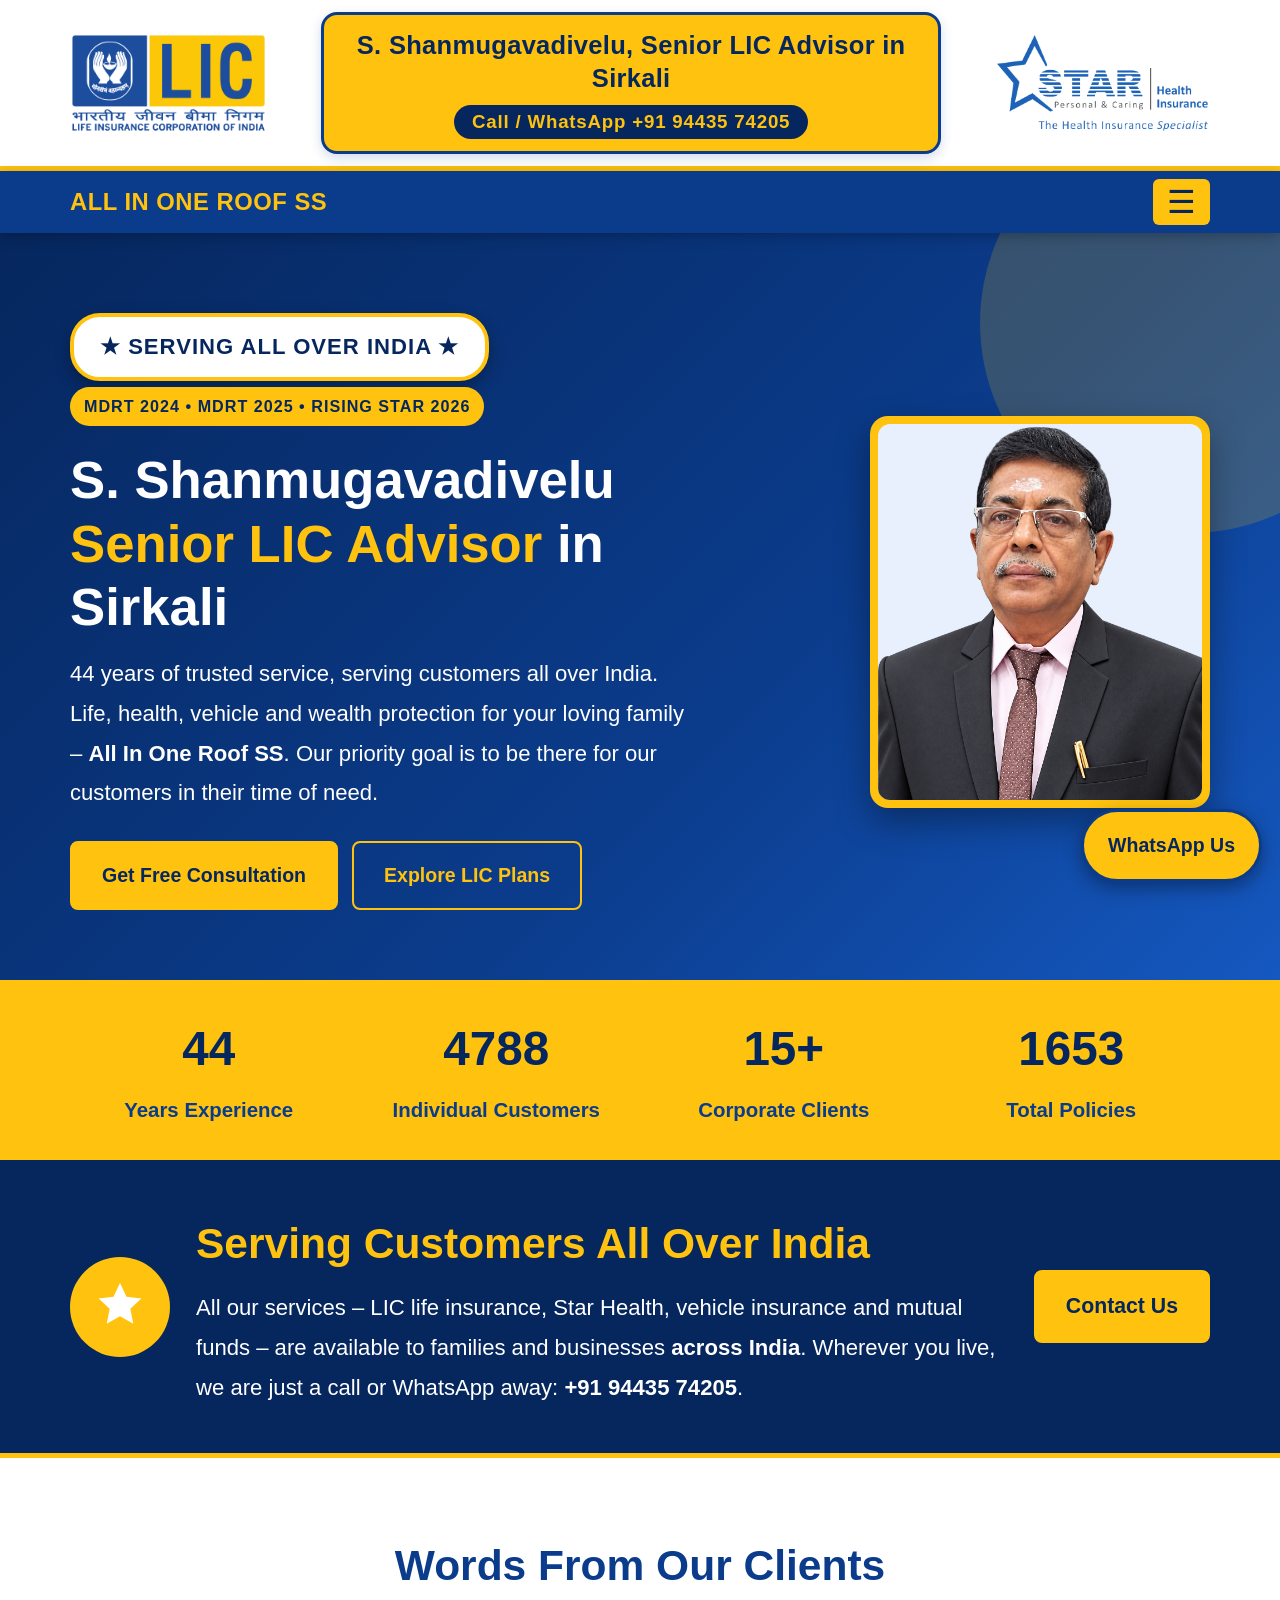
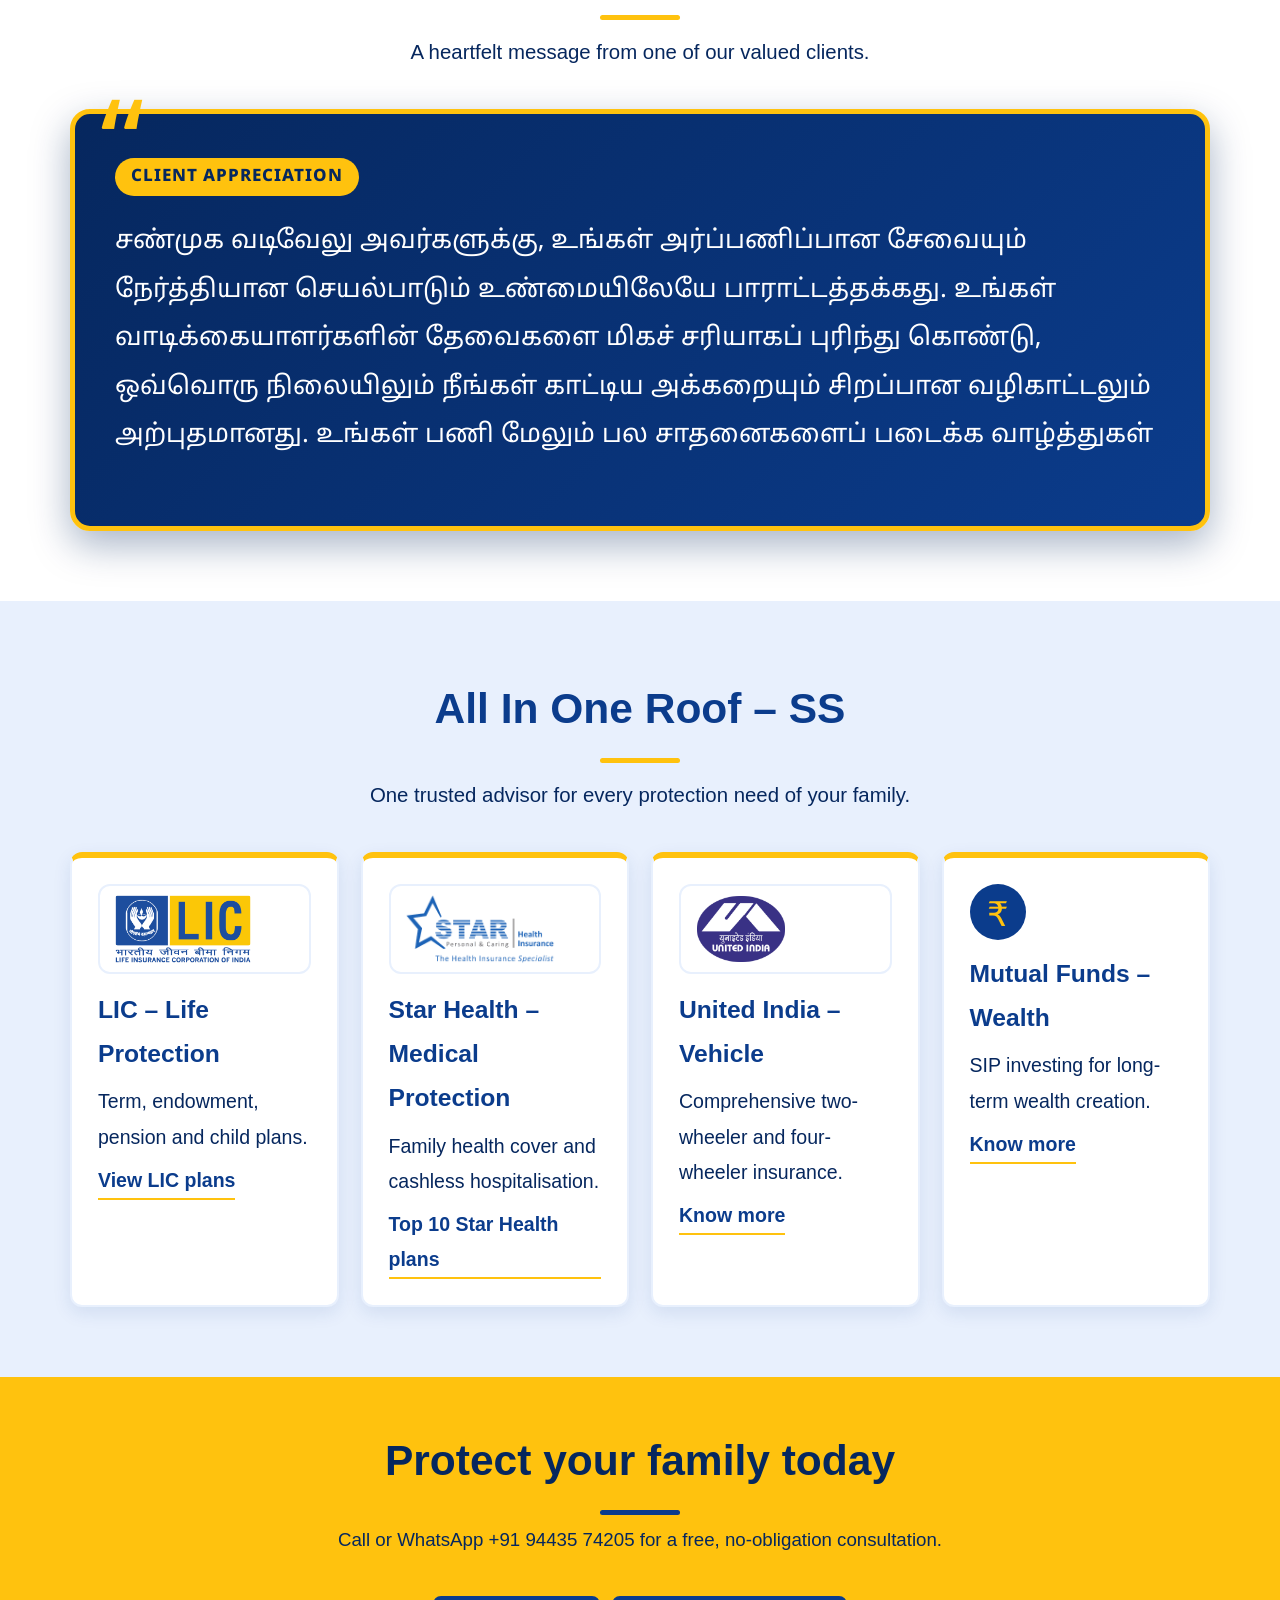
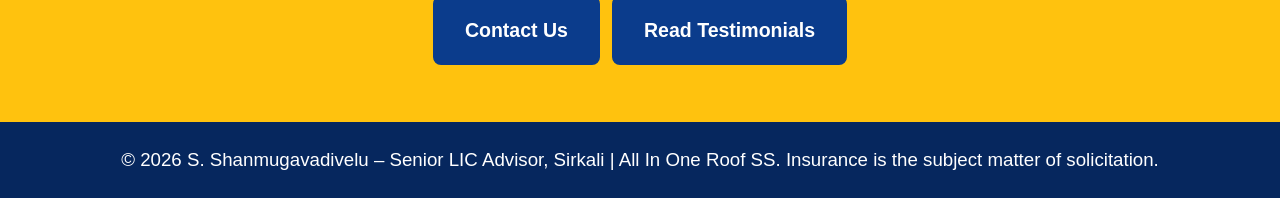
==== commit 2ab463ba: "Update CSS and JS" ====
--- a/index.html
+++ b/index.html
@@ -8,12 +8,12 @@
 <meta name="keywords" content="LIC advisor Sirkali, LIC agent Sirkazhi, MDRT LIC advisor, life insurance Sirkali, Star Health insurance Sirkali, vehicle insurance, mutual funds, Shanmugavadivelu">
 <meta name="author" content="S. Shanmugavadivelu">
 <meta name="robots" content="index, follow">
-<link rel="canonical" href="https://www.shanmugavadivelulicadvisorsirkali.in//">
-<meta property="og:type" content="website"><meta property="og:title" content="S. Shanmugavadivelu | Senior LIC Advisor in Sirkali | MDRT | All In One Roof SS"><meta property="og:description" content="S. Shanmugavadivelu, Senior LIC Advisor in Sirkali (Thanjavur Division) with 44 years of experience, serving customers all over India. MDRT 2024 and 2025. LIC, Star Health, vehicle insurance and mutual funds under one roof."><meta property="og:url" content="https://www.shanmugavadivelulicadvisorsirkali.in//index.html"><meta property="og:image" content="https://www.shanmugavadivelulicadvisorsirkali.in//images/poster-3.jpg">
+<link rel="canonical" href="https://www.shanmugavadivelulicadvisorsirkali.in/">
+<meta property="og:type" content="website"><meta property="og:title" content="S. Shanmugavadivelu | Senior LIC Advisor in Sirkali | MDRT | All In One Roof SS"><meta property="og:description" content="S. Shanmugavadivelu, Senior LIC Advisor in Sirkali (Thanjavur Division) with 44 years of experience, serving customers all over India. MDRT 2024 and 2025. LIC, Star Health, vehicle insurance and mutual funds under one roof."><meta property="og:url" content="https://www.shanmugavadivelulicadvisorsirkali.in/index.html"><meta property="og:image" content="https://www.shanmugavadivelulicadvisorsirkali.in/images/poster-3.jpg">
 <link rel="preconnect" href="https://fonts.googleapis.com"><link href="https://fonts.googleapis.com/css2?family=Noto+Sans+Tamil:wght@400;600&display=swap" rel="stylesheet">
-<link rel="stylesheet" href="css/style.css">
+<link rel="stylesheet" href="css/style.css?v=8">
 <link rel="icon" type="image/x-icon" href="favicon.ico"><link rel="icon" type="image/png" sizes="512x512" href="images/favicon.png"><link rel="apple-touch-icon" href="images/apple-touch-icon.png">
-<script type="application/ld+json">{"@context":"https://schema.org","@type":"InsuranceAgency","name":"All In One Roof SS - S. Shanmugavadivelu, LIC Advisor","url":"https://www.shanmugavadivelulicadvisorsirkali.in//","telephone":"+91-9443574205","email":"ssvelu77@gmail.com","address":{"@type":"PostalAddress","addressLocality":"Sirkali","addressRegion":"Tamil Nadu","addressCountry":"IN"},"areaServed":{"@type":"Country","name":"India"},"description":"Senior LIC Advisor with 44 years experience, MDRT 2024 and 2025.","founder":{"@type":"Person","name":"S. Shanmugavadivelu","jobTitle":"Senior LIC Advisor"},"sameAs":["https://www.facebook.com/shanmuga.vadivelu1","https://www.instagram.com/s.shanmugavadivelu"]}</script>
+<script type="application/ld+json">{"@context":"https://schema.org","@type":"InsuranceAgency","name":"All In One Roof SS - S. Shanmugavadivelu, LIC Advisor","url":"https://www.shanmugavadivelulicadvisorsirkali.in/","telephone":"+91-9443574205","email":"ssvelu77@gmail.com","address":{"@type":"PostalAddress","addressLocality":"Sirkali","addressRegion":"Tamil Nadu","addressCountry":"IN"},"areaServed":{"@type":"Country","name":"India"},"description":"Senior LIC Advisor with 44 years experience, MDRT 2024 and 2025.","founder":{"@type":"Person","name":"S. Shanmugavadivelu","jobTitle":"Senior LIC Advisor"},"sameAs":["https://www.facebook.com/shanmuga.vadivelu1","https://www.instagram.com/s.shanmugavadivelu"]}</script>
 </head>
 <body>
 <div class="logos"><div class="wrap">
@@ -38,6 +38,6 @@
 <footer>&copy; <span id="yr"></span> S. Shanmugavadivelu &ndash; Senior LIC Advisor, Sirkali | All In One Roof SS. Insurance is the subject matter of solicitation.</footer>
 <a class="wa" href="https://wa.me/919443574205" target="_blank" rel="noopener">WhatsApp Us</a>
 <div class="lb" id="lb" onclick="this.classList.remove('on')"><img id="lbi" alt="Enlarged achievement photo"></div>
-<script src="js/data.js"></script><script src="js/main.js"></script>
+<script src="js/data.js?v=8"></script><script src="js/main.js?v=8"></script>
 </body>
 </html>
